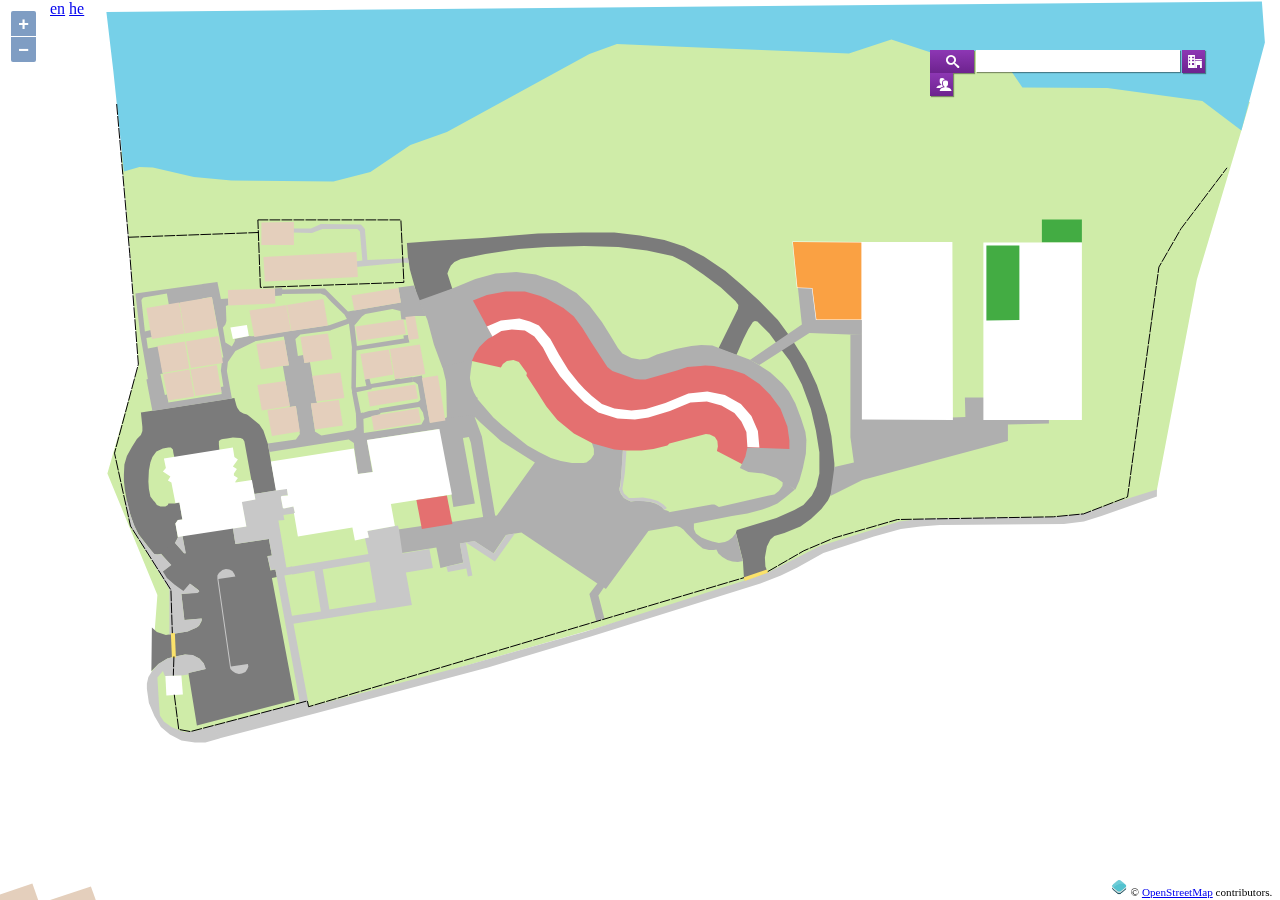
==== app/index.html @ 9a3f5e65 "added tree view" ====
<!DOCTYPE html>

<html xmlns="http://www.w3.org/1999/xhtml" ng-app="mapApp">
<head>
    <title>Kinneret College Map</title>
    <link href="css/map.css" rel="stylesheet" />
    <link href="css/ol.css" rel="stylesheet" />
    <link href="css/angular.treeview.css" rel="stylesheet" />

    <script src="js/lib/underscore-min.js"></script>
    <!--angular.js lib-->
    <script src="js/lib/angular/angular.js"></script>
    <script src="js/lib/angular/angular-route.js"></script>
    <!--angular.js lib END-->
    <script src="js/app.js"></script>
    <script src="js/lib/angular.treeview.js"></script>
    <script src="js/services/dataService.js"></script>
    <script src="js/controllers/menuController.js"></script>
    <script src="js/controllers/mapController.js"></script>
    <script src="js/directives/searchDirective.js"></script>
    <script src="js/directives/catalogDirective.js"></script>


    <!--<script src="js/geoJsonData.js"></script>-->
    <script src="js/buildings.js"></script>
    <script src="js/mehina.js"></script>
    <script src="js/lib/ol-debug.js"></script>
</head>
<body>
<div style="position: fixed; top:0;left:50px;z-index: 500000">
    <a href="#/en">en</a>
    <a href="#/he">he</a>
</div>
    <div id="map" class="map" ng-controller="mapController"></div>

    <div ng-view=""></div>
</body>
</html>
---- app/css/map.css ----
﻿html, body, #map-canvas, #form1, .map { height: 100%; margin: 0; padding: 0;}

@font-face {
	font-family: 'IcoMoon-Free';
	src: url('../fonts/IcoMoon-Free.ttf?-b7qzp2') format('truetype');
	font-weight: normal;
	font-style: normal;
}
.search-pane {
    width: 30%;
    float: left;
    height: 99.5%;
    margin: 0;
    padding: 0;
    box-shadow: inset 0 0 2px black;
}

#menu-bar {
	position: fixed;
	top: 50px;
	right: 50px;
	width:300px;
	/*height:40px;*/
	z-index:1000000
}

.search-bar * {
    float:left;
    margin-right:2px;
    box-shadow:1px 1px 1px rgba(0,0,0,0.4);
}

.search-field {
    width: 200px;
    height: 20px;
    border: 0;
}

.buttons {
    font-family: 'IcoMoon-Free';
    background-image: linear-gradient(rgb(141,55,180),rgb(109,35,142));
    border: 0;
    color: white;
}

.search-button:before {
    content: "\e986";
}
.search-button {
    /*padding: 5px 15px;*/
    width: 44px;
    height: 23px;
}

.buildings-button:before {
    content: "\e903";
}
.staff-button:before {
    content: "\e972";
}

.buildings-button, .staff-button  {
    width: 23px;
    height: 23px;
    /*padding: 5px 5px;*/
}

.search-box, .buildings-catalog-box, .staff-catalog-box, .room-details, .floor-plan {
    width:100%;
    min-height:15px;
    margin-top:35px;
    background:white;
    position:relative;
    box-shadow:1px 1px 1px rgba(0,0,0,0.4);
}

.room-details, .floor-plan {
    margin-top:3px;
}

.arrow-up {
	width: 0; 
	height: 0; 
	border-left: 7px solid transparent;
	border-right: 7px solid transparent;
	border-bottom: 7px solid white;
    position:absolute;
    top:-7px;
}

.search-box .arrow-up {
    left:15px;
}

.buildings-catalog-box .arrow-up {
    right:33px;
}

.staff-catalog-box .arrow-up {
    right:7px;
}

.ico-plus, .ico-minus {
    font-family: 'IcoMoon-Free';
    font-style: normal;
    font-size: 12px;
    padding: 2px;
}
    .ico-plus:before {
        content: "\ea0a";
    }

    .ico-minus:before {
        content: "\ea0b"
    }

.rooms-container {
    padding-left: 20px;
    /*display: none;*/
}

.floor-plan-img{
    height: 100%;
}

.floor-plan-img-container{
    height: 500px;
}

.svg-room {
    fill: rgba(0,0,0,0);
}

.svg-room:hover {
    fill: rgba(141,55,180,0.1);
    stroke: rgb(141,55,180);
    stroke-width: 1px;
}
.svg-room.selected{
    fill: rgba(141,55,180,0.4);
}
---- app/css/ol.css ----
.ol-mouse-position{top:8px;right:8px;position:absolute}.ol-scale-line{background:#95b9e6;background:rgba(0,60,136,.3);border-radius:4px;bottom:8px;left:8px;padding:2px;position:absolute}.ol-scale-line-inner{border:1px solid #eee;border-top:none;color:#eee;font-size:10px;text-align:center;margin:1px;will-change:contents,width}.ol-overlay-container{will-change:left,right,top,bottom}.ol-unsupported{display:none}.ol-viewport .ol-unselectable{-webkit-touch-callout:none;-webkit-user-select:none;-khtml-user-select:none;-moz-user-select:none;-ms-user-select:none;user-select:none;-webkit-tap-highlight-color:transparent}.ol-control{position:absolute;background-color:#eee;background-color:rgba(255,255,255,.4);border-radius:4px;padding:2px}.ol-control:hover{background-color:rgba(255,255,255,.6)}.ol-zoom{top:.5em;left:.5em}.ol-rotate{top:.5em;right:.5em;transition:opacity .25s linear,visibility 0s linear}.ol-rotate.ol-hidden{opacity:0;visibility:hidden;transition:opacity .25s linear,visibility 0s linear .25s}.ol-zoom-extent{top:4.643em;left:.5em}.ol-full-screen{right:.5em;top:.5em}@media print{.ol-control{display:none}}.ol-control button{display:block;margin:1px;padding:0;color:#fff;font-size:1.14em;font-weight:700;text-decoration:none;text-align:center;height:1.375em;width:1.375em;line-height:.4em;background-color:#7b98bc;background-color:rgba(0,60,136,.5);border:none;border-radius:2px}.ol-control button::-moz-focus-inner{border:none;padding:0}.ol-zoom-extent button{line-height:1.4em}.ol-compass{display:block;font-weight:400;font-size:1.2em;will-change:transform}.ol-touch .ol-control button{font-size:1.5em}.ol-touch .ol-zoom-extent{top:5.5em}.ol-control button:focus,.ol-control button:hover{text-decoration:none;background-color:#4c6079;background-color:rgba(0,60,136,.7)}.ol-zoom .ol-zoom-in{border-radius:2px 2px 0 0}.ol-zoom .ol-zoom-out{border-radius:0 0 2px 2px}.ol-attribution{text-align:right;bottom:.5em;right:.5em;max-width:calc(100% - 1.3em)}.ol-attribution ul{margin:0;padding:0 .5em;font-size:.7rem;line-height:1.375em;color:#000;text-shadow:0 0 2px #fff}.ol-attribution li{display:inline;list-style:none;line-height:inherit}.ol-attribution li:not(:last-child):after{content:" "}.ol-attribution img{max-height:2em;max-width:inherit}.ol-attribution button,.ol-attribution ul{display:inline-block}.ol-attribution.ol-collapsed ul{display:none}.ol-attribution.ol-logo-only ul{display:block}.ol-attribution:not(.ol-collapsed){background:rgba(255,255,255,.8)}.ol-attribution.ol-uncollapsible{bottom:0;right:0;border-radius:4px 0 0;height:1.1em;line-height:1em}.ol-attribution.ol-logo-only{background:0 0;bottom:.4em;height:1.1em;line-height:1em}.ol-attribution.ol-uncollapsible img{margin-top:-.2em;max-height:1.6em}.ol-attribution.ol-logo-only button,.ol-attribution.ol-uncollapsible button{display:none}.ol-zoomslider{position:absolute;top:4.5em;left:.5em;background:#eee;background:rgba(255,255,255,.4);width:24px;height:200px}.ol-zoomslider-thumb{position:absolute;background:#7b98bc;background:rgba(0,60,136,.5);border-radius:2px;cursor:pointer;height:10px;width:22px;margin:3px}.ol-touch .ol-zoomslider{top:5.5em;width:2.052em}.ol-touch .ol-zoomslider-thumb{width:1.8em}.ol-overviewmap{position:absolute;left:.5em;bottom:.5em}.ol-overviewmap.ol-uncollapsible{bottom:0;left:0;border-radius:0 4px 0 0}.ol-overviewmap .ol-overviewmap-map,.ol-overviewmap button{display:inline-block}.ol-overviewmap .ol-overviewmap-map{border:1px solid #7b98bc;height:150px;margin:2px;width:150px}.ol-overviewmap:not(.ol-collapsed) button{bottom:1px;left:2px;position:absolute}.ol-overviewmap.ol-collapsed .ol-overviewmap-map,.ol-overviewmap.ol-uncollapsible button{display:none}.ol-overviewmap:not(.ol-collapsed){background:rgba(255,255,255,.8)}.ol-overviewmap-box{border:2px dotted rgba(0,60,136,.7)}
---- app/css/angular.treeview.css ----
div[data-angular-treeview] {
  /* prevent user selection */
  -moz-user-select: -moz-none;
  -khtml-user-select: none;
  -webkit-user-select: none;
  -ms-user-select: none;
  user-select: none;

  /* default */
  font-family: Tahoma;
  font-size:13px;
  color: #555;
  text-decoration: none;
}

div[data-tree-model] ul {
  margin: 0;
  padding: 0;
  list-style: none; 
  border: none;
  overflow: hidden;
}

div[data-tree-model] li {
  position: relative;
  padding: 0 0 0 20px;
  line-height: 20px;
}

/*div[data-tree-model] li .expanded {*/
  /*padding: 1px 10px;*/
  /*background-image: url("../img/folder.png");*/
  /*background-repeat: no-repeat;*/
/*}*/

/*div[data-tree-model] li .collapsed {*/
  /*padding: 1px 10px;*/
  /*background-image: url("../img/folder-closed.png");*/
  /*background-repeat: no-repeat;
}*/

div[data-tree-model] li .normal {
  padding: 1px 10px;
  background-image: url("../img/file.png");
  background-repeat: no-repeat;
}

div[data-tree-model] li i, div[data-tree-model] li span {
  cursor: pointer;
}

div[data-tree-model] li .selected {
  background-color: #aaddff;
  font-weight: bold;
  padding: 1px 5px;
}
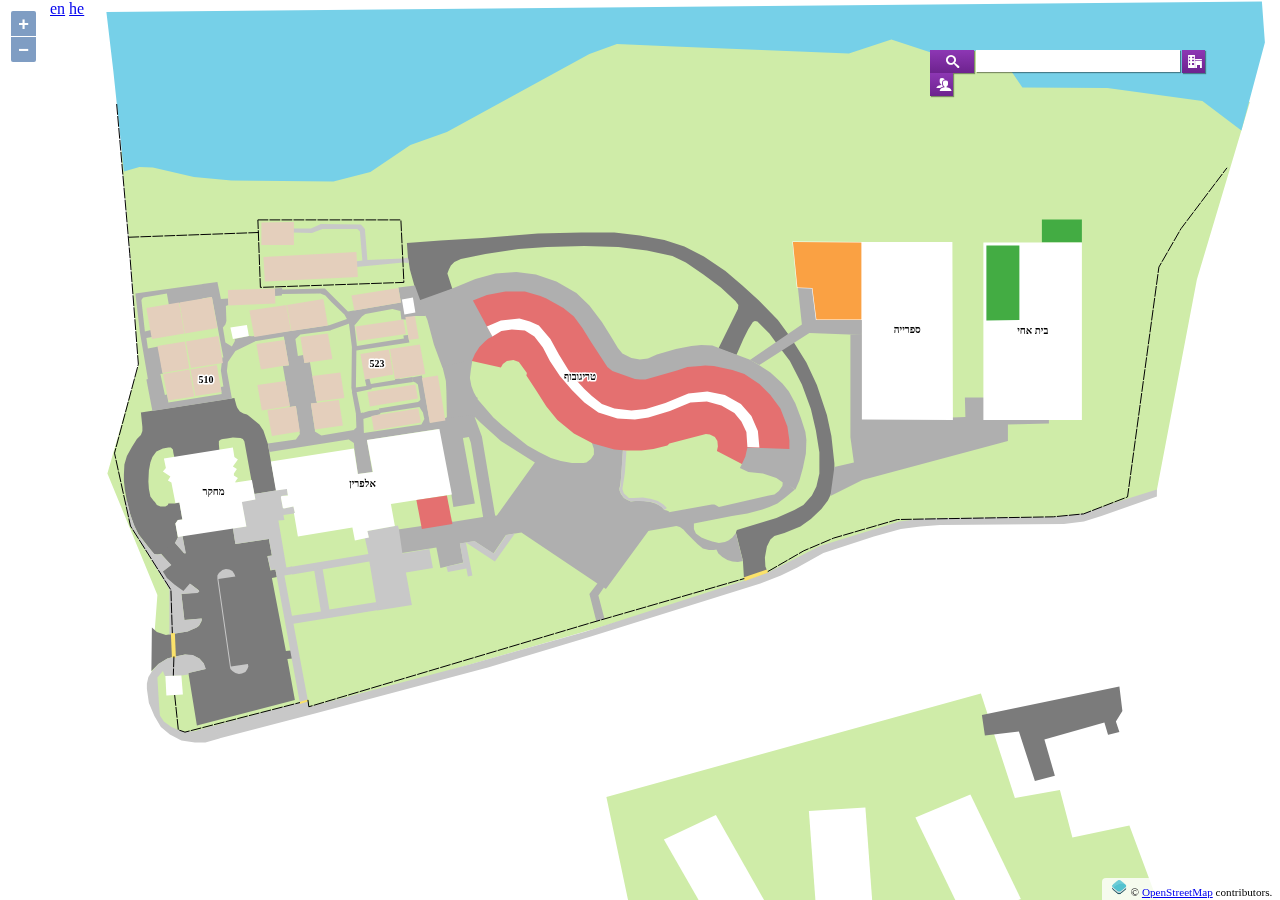
==== commit 71d84009: "Floor plans are generated from objects now. Added floor plan switching." ====
--- a/app/index.html
+++ b/app/index.html
@@ -24,6 +24,7 @@
     <!--<script src="js/geoJsonData.js"></script>-->
     <script src="js/buildings.js"></script>
     <script src="js/mehina.js"></script>
+    <script src="js/dorms.js"></script>
     <script src="js/lib/ol-debug.js"></script>
 </head>
 <body>
--- a/app/css/map.css
+++ b/app/css/map.css
@@ -121,12 +121,17 @@
 
 .floor-plan-img{
     height: 100%;
+    position: absolute;
 }
 
 .floor-plan-img-container{
     height: 500px;
+    position: relative;
 }
-
+.floor-plan-svg {
+    position: absolute;
+    height: 100%;
+}
 .svg-room {
     fill: rgba(0,0,0,0);
 }
@@ -135,6 +140,7 @@
     fill: rgba(141,55,180,0.1);
     stroke: rgb(141,55,180);
     stroke-width: 1px;
+    cursor: pointer;
 }
 .svg-room.selected{
     fill: rgba(141,55,180,0.4);
--- a/app/css/angular.treeview.css
+++ b/app/css/angular.treeview.css
@@ -39,11 +39,11 @@
   /*background-repeat: no-repeat;
 }*/
 
-div[data-tree-model] li .normal {
-  padding: 1px 10px;
-  background-image: url("../img/file.png");
-  background-repeat: no-repeat;
-}
+/*div[data-tree-model] li .normal {*/
+  /*padding: 1px 10px;*/
+  /*background-image: url("../img/file.png");*/
+  /*background-repeat: no-repeat;*/
+/*}*/
 
 div[data-tree-model] li i, div[data-tree-model] li span {
   cursor: pointer;
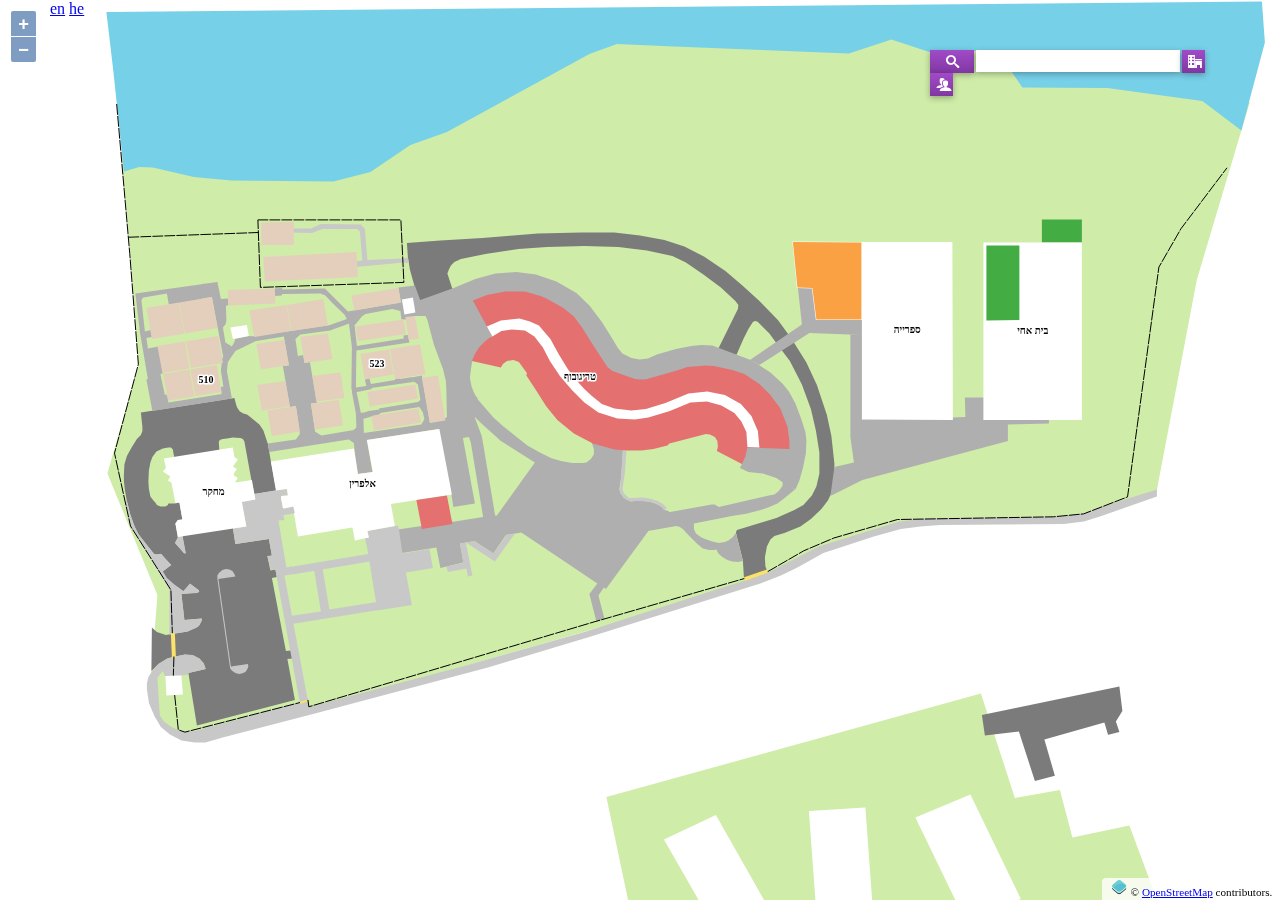
==== commit 3685deea: "added undockable floor plans" ====
--- a/app/index.html
+++ b/app/index.html
@@ -19,21 +19,23 @@
     <script src="js/controllers/mapController.js"></script>
     <script src="js/directives/searchDirective.js"></script>
     <script src="js/directives/catalogDirective.js"></script>
+    <script src="js/directives/floorPlanDirective.js"></script>
+    <script src="js/directives/resizingDirective.js"></script>
+    <script src="js/controllers/bodyController.js"></script>
 
-
-    <!--<script src="js/geoJsonData.js"></script>-->
     <script src="js/buildings.js"></script>
     <script src="js/mehina.js"></script>
     <script src="js/dorms.js"></script>
     <script src="js/lib/ol-debug.js"></script>
 </head>
-<body>
+<body ng-controller="bodyController" class="{{isRTL ? 'rtl-body':'ltr-body'}}">
 <div style="position: fixed; top:0;left:50px;z-index: 500000">
-    <a href="#/en">en</a>
-    <a href="#/he">he</a>
+    <a href="#/en" ng-click="switchDir(false)">en</a>
+    <a href="#/he" ng-click="switchDir(true)">he</a>
 </div>
-    <div id="map" class="map" ng-controller="mapController"></div>
+<div id="map" class="map" ng-controller="mapController" style="direction: ltr"></div>
+<div ng-view=""></div>
 
-    <div ng-view=""></div>
+<div class="floor-plan-popup"  ng-show="isPopUpShown"></div>
 </body>
 </html>--- a/app/css/map.css
+++ b/app/css/map.css
@@ -6,6 +6,20 @@
 	font-weight: normal;
 	font-style: normal;
 }
+
+.ltr-body .ol-zoom {
+    right: .5em;
+    left: auto;
+}
+
+.ltr-body {
+    direction: ltr;
+}
+
+.rtl-body {
+    direction: rtl;
+}
+
 .search-pane {
     width: 30%;
     float: left;
@@ -24,10 +38,19 @@
 	z-index:1000000
 }
 
+.ltr-body #menu-bar {
+    left: 50px;
+    right: auto;
+}
+
 .search-bar * {
     float:left;
     margin-right:2px;
-    box-shadow:1px 1px 1px rgba(0,0,0,0.4);
+    box-shadow: 0 2px 6px rgba(0,0,0,0.3);
+}
+
+.ltr-body .search-bar * {
+    float: right;
 }
 
 .search-field {
@@ -38,9 +61,15 @@
 
 .buttons {
     font-family: 'IcoMoon-Free';
-    background-image: linear-gradient(rgb(141,55,180),rgb(109,35,142));
+    background-image: linear-gradient(rgb(161,75,200),rgb(129,55,162));
     border: 0;
     color: white;
+    cursor: pointer;
+    direction: ltr;
+}
+
+.buttons:hover {
+    background-image: linear-gradient(rgb(141,55,180),rgb(109,35,142));
 }
 
 .search-button:before {
@@ -71,7 +100,7 @@
     margin-top:35px;
     background:white;
     position:relative;
-    box-shadow:1px 1px 1px rgba(0,0,0,0.4);
+    box-shadow:0 2px 6px rgba(0,0,0,0.3);
 }
 
 .room-details, .floor-plan {
@@ -88,16 +117,28 @@
     top:-7px;
 }
 
-.search-box .arrow-up {
+.rtl-body .search-box .arrow-up {
     left:15px;
 }
 
-.buildings-catalog-box .arrow-up {
+.rtl-body .buildings-catalog-box .arrow-up {
     right:33px;
 }
 
-.staff-catalog-box .arrow-up {
+.rtl-body .staff-catalog-box .arrow-up {
     right:7px;
+}
+
+.ltr-body .search-box .arrow-up {
+    right:17px;
+}
+
+.ltr-body .buildings-catalog-box .arrow-up {
+    left:31px;
+}
+
+.ltr-body .staff-catalog-box .arrow-up {
+    left: 5px;
 }
 
 .ico-plus, .ico-minus {
@@ -125,8 +166,8 @@
 }
 
 .floor-plan-img-container{
-    height: 500px;
     position: relative;
+    margin: 0 auto;
 }
 .floor-plan-svg {
     position: absolute;
@@ -144,4 +185,109 @@
 }
 .svg-room.selected{
     fill: rgba(141,55,180,0.4);
-}+}
+
+.close-button {
+    float: right;
+    background: rgba(0,0,0,0);
+    border: none;
+    height: 24px;
+    width: 24px;
+    padding: 0;
+    user-focus: none;
+}
+
+.rtl-body .close-button {
+    float: left;
+}
+
+.widget-title-bar {
+    height: 26px;
+    border-bottom:1px solid gray;
+}
+.widget-title {
+    padding: 0 4px;
+    line-height: 24px;
+}
+
+.buildings-catalog-container {
+    height: 205px;
+    overflow-y: auto;
+
+}
+
+.floor-plan-title-bar {
+    height: 26px;
+    border-bottom: 1px solid gray;
+}
+
+.floor-plan-title {
+    padding: 0 4px;
+    line-height: 24px;
+}
+
+.plus-button, .minus-button {
+    height: 20px;
+    width: 20px;
+    font-size: 8px;
+    line-height: 20px;
+}
+
+.plus-button:before {
+    content: "\ea0a";
+}
+
+.minus-button:before {
+    content: "\ea0b"
+}
+
+.ltr-body .plus-button {
+    margin-left: 2px;
+}
+
+.rtl-body .plus-button {
+    margin-right: 2px;
+}
+
+.floor-plan-popup {
+    position: fixed;
+    z-index: 500001;
+    top: 70px;
+    right: 400px;
+    width: 500px;
+    height: 500px;
+}
+
+.ltr-body .floor-plan-popup {
+    left: 400px;
+    right: auto;
+}
+
+.toggle-dock-button {
+    height: 20px;
+    width: 20px;
+    float: left;
+    margin: 3px;
+    font-size: 9px;
+}
+
+.ltr-body .toggle-dock-button{
+    float: right;
+}
+
+.toggle-dock-button.docked:before {
+    content: '\ea31';
+}
+
+.ltr-body .toggle-dock-button.docked:before {
+    content: '\ea33';
+}
+
+.toggle-dock-button.undocked:before {
+    content: '\ea35';
+}
+
+.ltr-body .toggle-dock-button.undocked:before {
+    content: '\ea37';
+}
+
--- a/app/css/angular.treeview.css
+++ b/app/css/angular.treeview.css
@@ -23,34 +23,22 @@
 
 div[data-tree-model] li {
   position: relative;
-  padding: 0 0 0 20px;
   line-height: 20px;
 }
+.ltr-body div[data-tree-model] li {
+  padding: 0 0 0 20px;
+}
 
-/*div[data-tree-model] li .expanded {*/
-  /*padding: 1px 10px;*/
-  /*background-image: url("../img/folder.png");*/
-  /*background-repeat: no-repeat;*/
-/*}*/
-
-/*div[data-tree-model] li .collapsed {*/
-  /*padding: 1px 10px;*/
-  /*background-image: url("../img/folder-closed.png");*/
-  /*background-repeat: no-repeat;
-}*/
-
-/*div[data-tree-model] li .normal {*/
-  /*padding: 1px 10px;*/
-  /*background-image: url("../img/file.png");*/
-  /*background-repeat: no-repeat;*/
-/*}*/
+.rtl-body div[data-tree-model] li {
+  padding: 0 20px 0 0;
+}
 
 div[data-tree-model] li i, div[data-tree-model] li span {
   cursor: pointer;
 }
 
-div[data-tree-model] li .selected {
-  background-color: #aaddff;
-  font-weight: bold;
-  padding: 1px 5px;
-}
+/*div[data-tree-model] li .selected {*/
+  /*background-color: #aaddff;*/
+  /*font-weight: bold;*/
+  /*padding: 1px 5px;*/
+/*}*/
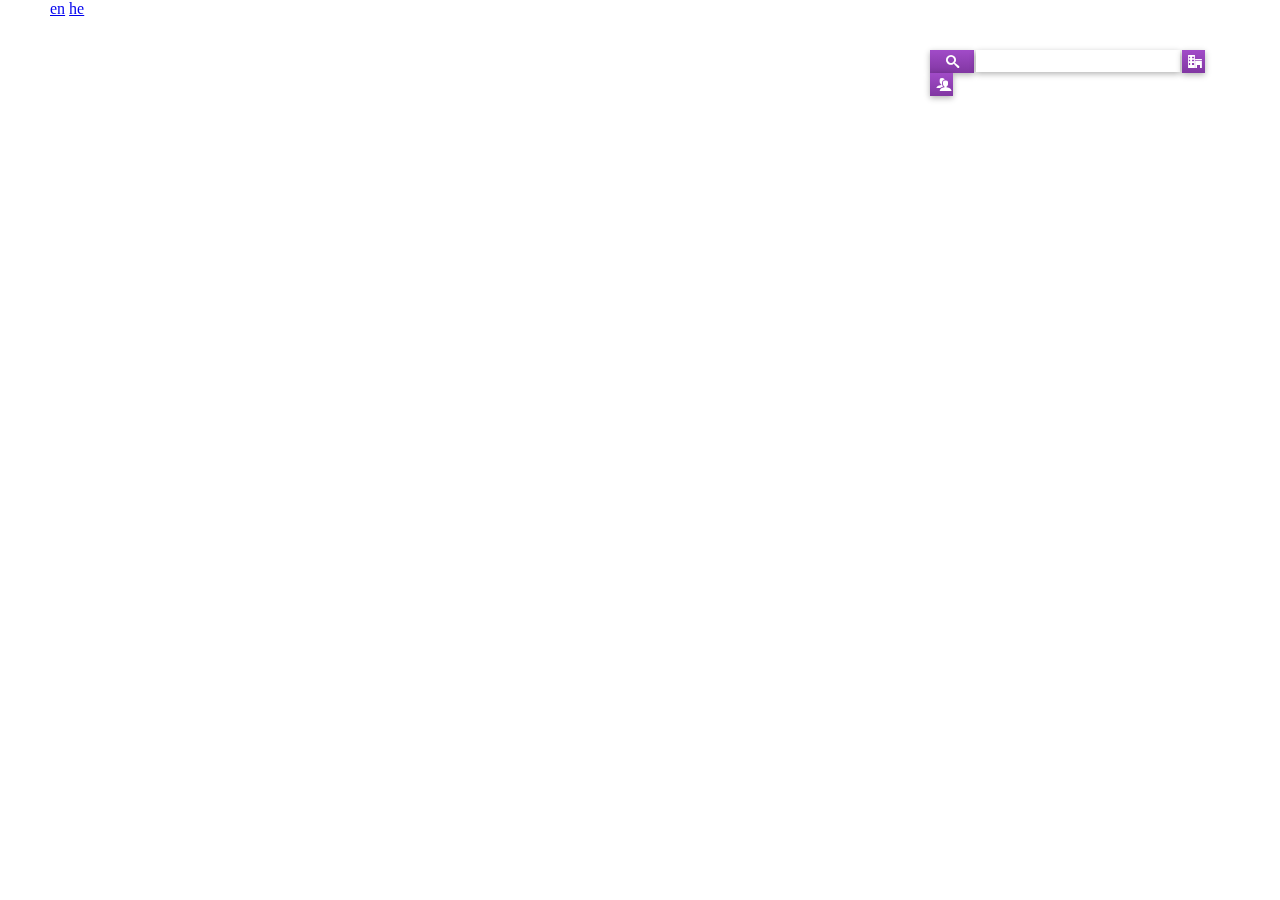
==== commit 5831c351: "added undockable floor plans" ====
--- a/app/index.html
+++ b/app/index.html
@@ -23,9 +23,10 @@
     <script src="js/directives/resizingDirective.js"></script>
     <script src="js/controllers/bodyController.js"></script>
 
-    <script src="js/buildings.js"></script>
-    <script src="js/mehina.js"></script>
-    <script src="js/dorms.js"></script>
+
+    <script src="geoData/buildings.js"></script>
+    <script src="geoData/dorms.js"></script>
+    <script src="geoData/mehina.js"></script>
     <script src="js/lib/ol-debug.js"></script>
 </head>
 <body ng-controller="bodyController" class="{{isRTL ? 'rtl-body':'ltr-body'}}">
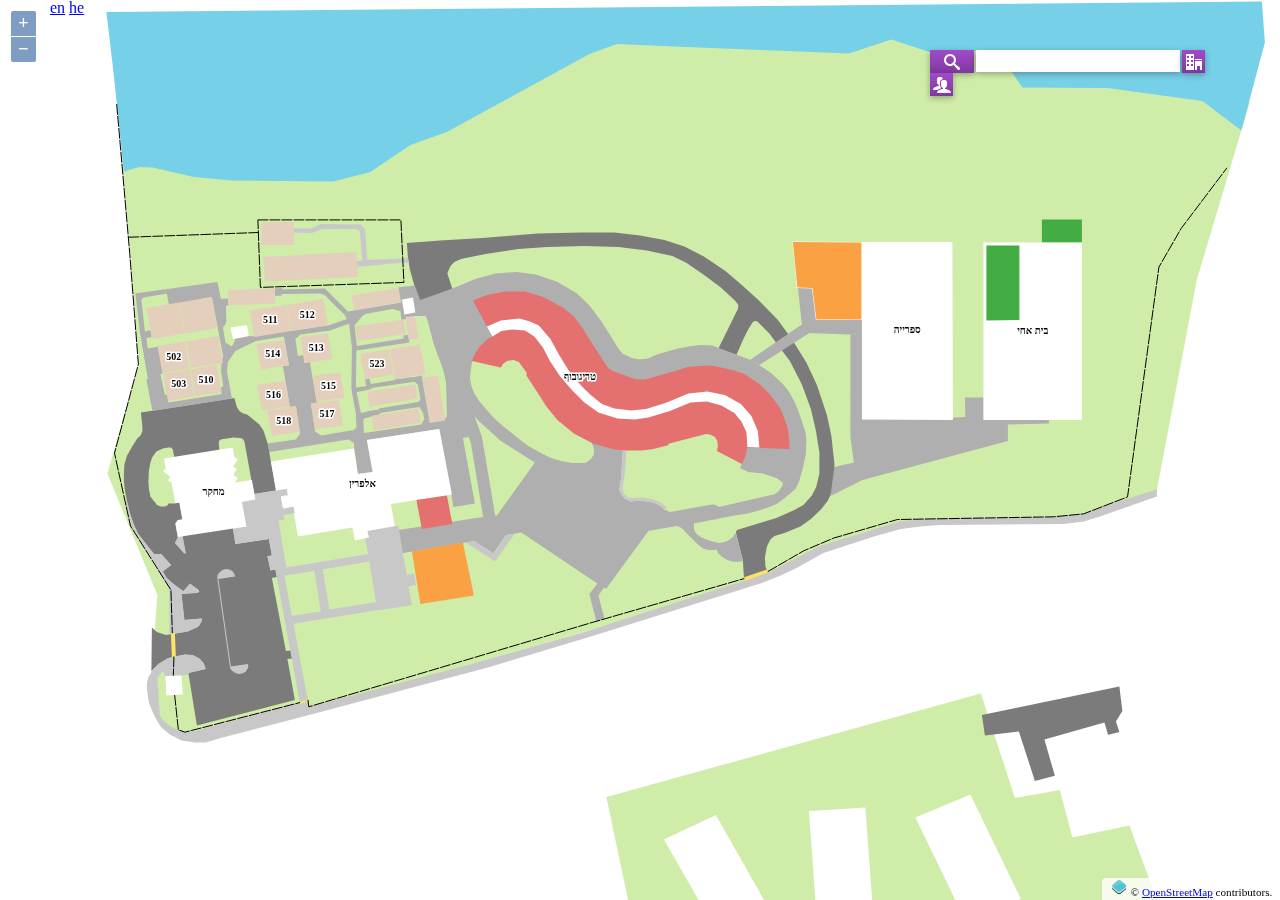
==== commit 846c034d: "added staff, broke search, moved some logic to menuLogicService" ====
--- a/app/index.html
+++ b/app/index.html
@@ -15,10 +15,10 @@
     <script src="js/app.js"></script>
     <script src="js/lib/angular.treeview.js"></script>
     <script src="js/services/dataService.js"></script>
+    <script src="js/services/menuLogicService.js"></script>
     <script src="js/controllers/menuController.js"></script>
     <script src="js/controllers/mapController.js"></script>
     <script src="js/directives/searchDirective.js"></script>
-    <script src="js/directives/catalogDirective.js"></script>
     <script src="js/directives/floorPlanDirective.js"></script>
     <script src="js/directives/resizingDirective.js"></script>
     <script src="js/controllers/bodyController.js"></script>
@@ -37,6 +37,6 @@
 <div id="map" class="map" ng-controller="mapController" style="direction: ltr"></div>
 <div ng-view=""></div>
 
-<div class="floor-plan-popup"  ng-show="isPopUpShown"></div>
+<div class="floor-plan-popup"></div>
 </body>
 </html>--- a/app/css/map.css
+++ b/app/css/map.css
@@ -1,4 +1,61 @@
-﻿html, body, #map-canvas, #form1, .map { height: 100%; margin: 0; padding: 0;}
+﻿/* http://meyerweb.com/eric/tools/css/reset/
+   v2.0 | 20110126
+   License: none (public domain)
+*/
+
+html, body, div, span, applet, object, iframe,
+h1, h2, h3, h4, h5, h6, p, blockquote, pre,
+a, abbr, acronym, address, big, cite, code,
+del, dfn, em, img, ins, kbd, q, s, samp,
+small, strike, strong, sub, sup, tt, var,
+b, u, i, center,
+dl, dt, dd, ol, ul, li,
+fieldset, form, label, legend,
+table, caption, tbody, tfoot, thead, tr, th, td,
+article, aside, canvas, details, embed,
+figure, figcaption, footer, header,
+menu, nav, output, ruby, section, summary,
+time, mark, audio, video, button {
+    margin: 0;
+    padding: 0;
+    border: 0;
+    font-size: 100%;
+    font: inherit;
+    vertical-align: baseline;
+}
+/* HTML5 display-role reset for older browsers */
+article, aside, details, figcaption, figure,
+footer, header, menu, nav, section {
+    display: block;
+}
+body {
+    line-height: 1;
+}
+ol, ul {
+    list-style: none;
+}
+blockquote, q {
+    quotes: none;
+}
+blockquote:before, blockquote:after,
+q:before, q:after {
+    content: '';
+    content: none;
+}
+table {
+    border-collapse: collapse;
+    border-spacing: 0;
+}
+
+/*reset end*/
+
+html, body, #map-canvas, #form1, .map { height: 100%; margin: 0; padding: 0;}
+
+body {
+    min-width: 1000px;
+    min-height: 650px;
+    font-family: Tahoma;
+}
 
 @font-face {
 	font-family: 'IcoMoon-Free';
@@ -94,7 +151,7 @@
     /*padding: 5px 5px;*/
 }
 
-.search-box, .buildings-catalog-box, .staff-catalog-box, .room-details, .floor-plan {
+.search-box, .buildings-catalog-box, .staff-catalog-box, .details-pane, .floor-plan {
     width:100%;
     min-height:15px;
     margin-top:35px;
@@ -103,10 +160,13 @@
     box-shadow:0 2px 6px rgba(0,0,0,0.3);
 }
 
-.room-details, .floor-plan {
+.details-pane, .floor-plan {
     margin-top:3px;
 }
 
+.details-wrapper{
+    padding:10px;
+}
 .arrow-up {
 	width: 0; 
 	height: 0; 
@@ -172,21 +232,32 @@
 .floor-plan-svg {
     position: absolute;
     height: 100%;
-}
+    direction: ltr;
+    font-family: Tahoma;
+    font-weight: bold;
+}
+
 .svg-room {
+    cursor: pointer;
+}
+
+.svg-room path {
     fill: rgba(0,0,0,0);
 }
 
-.svg-room:hover {
+.svg-room:hover path {
     fill: rgba(141,55,180,0.1);
     stroke: rgb(141,55,180);
     stroke-width: 1px;
-    cursor: pointer;
-}
-.svg-room.selected{
+}
+.svg-room.selected path{
     fill: rgba(141,55,180,0.4);
 }
-
+.svg-room text{
+    stroke:#ffffff;
+    stroke-width:1px;
+    stroke-opacity:0.7;
+}
 .close-button {
     float: right;
     background: rgba(0,0,0,0);
@@ -229,16 +300,16 @@
 .plus-button, .minus-button {
     height: 20px;
     width: 20px;
-    font-size: 8px;
-    line-height: 20px;
+    font-size: 12px;
+    line-height: 18px;
 }
 
 .plus-button:before {
-    content: "\ea0a";
+    content: "\ea32";
 }
 
 .minus-button:before {
-    content: "\ea0b"
+    content: "\ea36"
 }
 
 .ltr-body .plus-button {
@@ -255,12 +326,21 @@
     top: 70px;
     right: 400px;
     width: 500px;
-    height: 500px;
+    /*height: 500px;*/
 }
 
 .ltr-body .floor-plan-popup {
     left: 400px;
     right: auto;
+}
+
+@media (min-width: 1200px) and (min-height: 800px) {
+    .floor-plan-popup {
+        width: 750px;
+    }
+    .buildings-catalog-container {
+        height: 300px;
+    }
 }
 
 .toggle-dock-button {
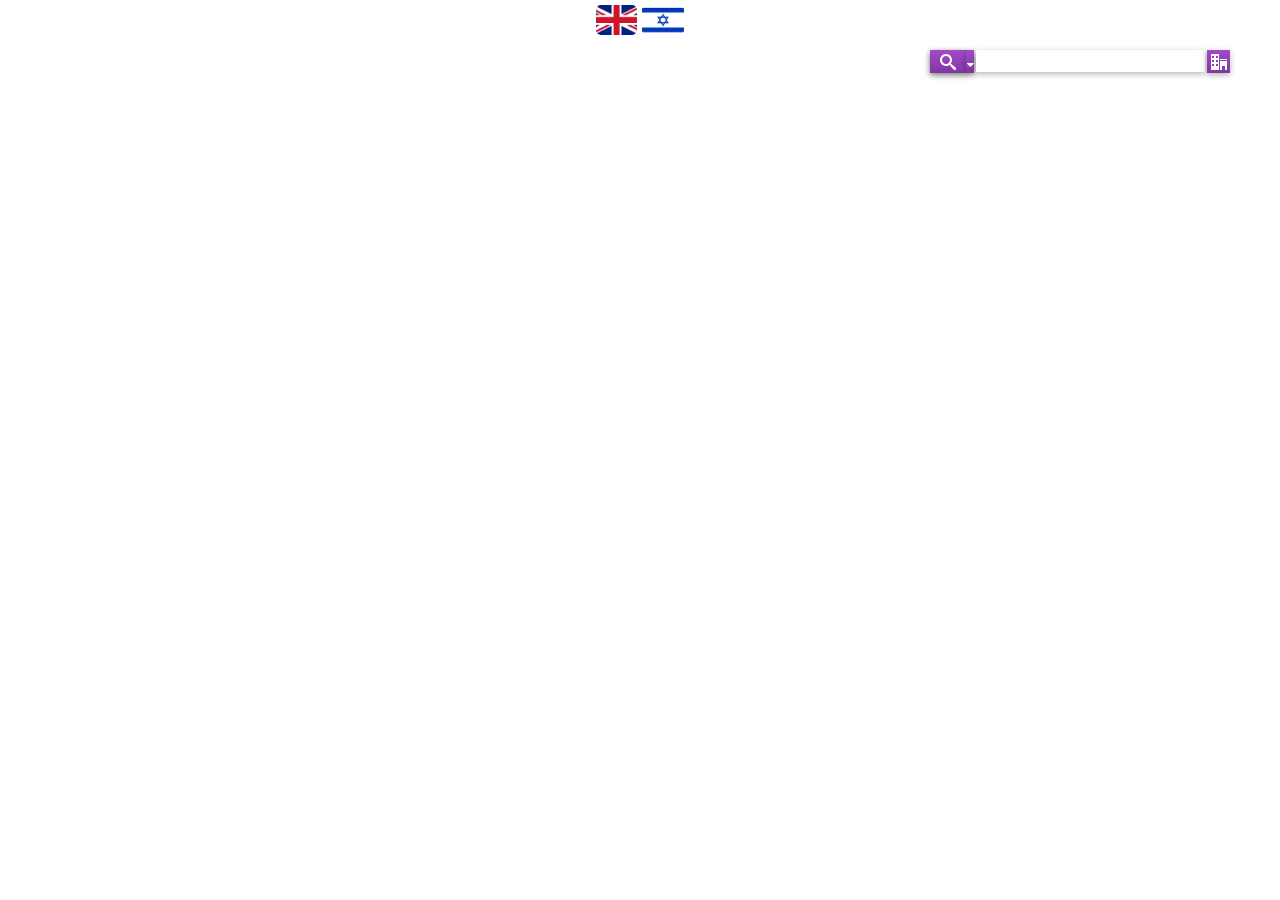
==== commit 1a5a9e6b: "added room availability search, added url navigation" ====
--- a/app/index.html
+++ b/app/index.html
@@ -3,17 +3,23 @@
 <html xmlns="http://www.w3.org/1999/xhtml" ng-app="mapApp">
 <head>
     <title>Kinneret College Map</title>
+    <link href="css/ol.css" rel="stylesheet" />
     <link href="css/map.css" rel="stylesheet" />
-    <link href="css/ol.css" rel="stylesheet" />
     <link href="css/angular.treeview.css" rel="stylesheet" />
+    <!--<link href="css/bootstrap.min.css" rel="stylesheet" />-->
+    <link href="css/bootstap-custom.css" rel="stylesheet" />
 
     <script src="js/lib/underscore-min.js"></script>
     <!--angular.js lib-->
     <script src="js/lib/angular/angular.js"></script>
     <script src="js/lib/angular/angular-route.js"></script>
+    <script src="js/lib/angular/angular-animate.js"></script>
+    <!--<script src="js/lib/angular/i18n/angular-locale_he.js" id="localeScript"></script>-->
+    <script src="js/lib/tmhDynamicLocale.js"></script>
     <!--angular.js lib END-->
     <script src="js/app.js"></script>
     <script src="js/lib/angular.treeview.js"></script>
+    <script src="js/lib/ui-bootstrap-custom-tpls-0.13.3.js"></script>
     <script src="js/services/dataService.js"></script>
     <script src="js/services/menuLogicService.js"></script>
     <script src="js/controllers/menuController.js"></script>
@@ -21,6 +27,8 @@
     <script src="js/directives/searchDirective.js"></script>
     <script src="js/directives/floorPlanDirective.js"></script>
     <script src="js/directives/resizingDirective.js"></script>
+    <script src="js/directives/roomDetailsDirective.js"></script>
+    <script src="js/directives/linkDirective.js"></script>
     <script src="js/controllers/bodyController.js"></script>
 
 
@@ -29,14 +37,19 @@
     <script src="geoData/mehina.js"></script>
     <script src="js/lib/ol-debug.js"></script>
 </head>
-<body ng-controller="bodyController" class="{{isRTL ? 'rtl-body':'ltr-body'}}">
-<div style="position: fixed; top:0;left:50px;z-index: 500000">
-    <a href="#/en" ng-click="switchDir(false)">en</a>
-    <a href="#/he" ng-click="switchDir(true)">he</a>
+<body ng-controller="bodyController" class="{{isRTL ? 'rtl-body':'ltr-body'}}" ng-keydown="onKeyEvent($event)" ng-keyup="onKeyEvent($event)">
+<div class="flags-box-container">
+    <div class="flags-box">
+        <div class="flags-holder">
+            <img src="images/flag_of_israel-sm.png" ng-click="switchDir(true,'he')">
+        </div>
+        <div class="flags-holder">
+            <img src="images/union-jack-sm.png" ng-click="switchDir(false,'en')">
+        </div>
+    </div>
 </div>
 <div id="map" class="map" ng-controller="mapController" style="direction: ltr"></div>
 <div ng-view=""></div>
 
-<div class="floor-plan-popup"></div>
 </body>
 </html>--- a/app/css/map.css
+++ b/app/css/map.css
@@ -23,25 +23,31 @@
     font: inherit;
     vertical-align: baseline;
 }
+
 /* HTML5 display-role reset for older browsers */
 article, aside, details, figcaption, figure,
 footer, header, menu, nav, section {
     display: block;
 }
+
 body {
     line-height: 1;
 }
+
 ol, ul {
     list-style: none;
 }
+
 blockquote, q {
     quotes: none;
 }
+
 blockquote:before, blockquote:after,
 q:before, q:after {
     content: '';
     content: none;
 }
+
 table {
     border-collapse: collapse;
     border-spacing: 0;
@@ -49,7 +55,19 @@
 
 /*reset end*/
 
-html, body, #map-canvas, #form1, .map { height: 100%; margin: 0; padding: 0;}
+.ol-control button {
+    background-color: rgba(129, 55, 162, 0.5);
+}
+
+.ol-control button:focus, .ol-control button:hover {
+    background-color: rgba(129, 55, 162, 0.7);
+}
+
+html, body, #map-canvas, #form1, .map {
+    height: 100%;
+    margin: 0;
+    padding: 0;
+}
 
 body {
     min-width: 1000px;
@@ -58,10 +76,10 @@
 }
 
 @font-face {
-	font-family: 'IcoMoon-Free';
-	src: url('../fonts/IcoMoon-Free.ttf?-b7qzp2') format('truetype');
-	font-weight: normal;
-	font-style: normal;
+    font-family: 'IcoMoon';
+    src: url('../fonts/icomoon-custom.ttf?-qzdfrf') format('truetype');
+    font-weight: normal;
+    font-style: normal;
 }
 
 .ltr-body .ol-zoom {
@@ -87,12 +105,12 @@
 }
 
 #menu-bar {
-	position: fixed;
-	top: 50px;
-	right: 50px;
-	width:300px;
-	/*height:40px;*/
-	z-index:1000000
+    position: fixed;
+    top: 50px;
+    right: 50px;
+    width: 300px;
+    /*height:40px;*/
+    z-index: 1000000
 }
 
 .ltr-body #menu-bar {
@@ -101,9 +119,24 @@
 }
 
 .search-bar * {
-    float:left;
-    margin-right:2px;
-    box-shadow: 0 2px 6px rgba(0,0,0,0.3);
+    float: left;
+    box-shadow: 0 2px 6px rgba(0, 0, 0, 0.3);
+}
+
+.rtl-body .search-bar > * {
+    margin-right: 2px;
+}
+
+.rtl-body .search-bar > *:last-child {
+    margin-right: 0;
+}
+
+.ltr-body .search-bar > * {
+    margin-left: 2px;
+}
+
+.ltr-body .search-bar > *:last-child {
+    margin-left: 0;
 }
 
 .ltr-body .search-bar * {
@@ -111,124 +144,158 @@
 }
 
 .search-field {
-    width: 200px;
-    height: 20px;
+    width: 219px;
+    height: 22px;
     border: 0;
+    padding: 0 5px;
 }
 
 .buttons {
-    font-family: 'IcoMoon-Free';
-    background-image: linear-gradient(rgb(161,75,200),rgb(129,55,162));
+    font-family: 'IcoMoon', 'Tahoma';
+    background-image: linear-gradient(rgb(161, 75, 200), rgb(129, 55, 162));
     border: 0;
     color: white;
     cursor: pointer;
     direction: ltr;
 }
 
-.buttons:hover {
-    background-image: linear-gradient(rgb(141,55,180),rgb(109,35,142));
+.buttons:not(.disabled):hover {
+    background-image: linear-gradient(rgb(141, 55, 180), rgb(109, 35, 142));
+}
+
+.buttons.disabled {
+    opacity: .5;
+    cursor: default;
+    outline: none;
 }
 
 .search-button:before {
-    content: "\e986";
-}
+    content: "\e602";
+}
+
 .search-button {
-    /*padding: 5px 15px;*/
-    width: 44px;
+    width: 36px;
     height: 23px;
 }
 
+.adv-search-button {
+    height: 23px;
+    width: 8px;
+    font-size: 12px;
+}
+
+.adv-search-button:before {
+    content: "\f0dd";
+}
+
 .buildings-button:before {
-    content: "\e903";
-}
-.staff-button:before {
-    content: "\e972";
-}
-
-.buildings-button, .staff-button  {
+    content: "\e601";
+}
+
+.buildings-button {
     width: 23px;
     height: 23px;
-    /*padding: 5px 5px;*/
-}
-
-.search-box, .buildings-catalog-box, .staff-catalog-box, .details-pane, .floor-plan {
-    width:100%;
-    min-height:15px;
-    margin-top:35px;
-    background:white;
-    position:relative;
-    box-shadow:0 2px 6px rgba(0,0,0,0.3);
-}
-
-.details-pane, .floor-plan {
-    margin-top:3px;
-}
-
-.details-wrapper{
-    padding:10px;
-}
+}
+
+.search-box, .buildings-catalog-box, .room-details-pane, .building-details-pane, .floor-plan, .adv-search-box {
+    width: 100%;
+    min-height: 15px;
+    margin-top: 35px;
+    background: white;
+    position: relative;
+    box-shadow: 0 2px 6px rgba(0, 0, 0, 0.3);
+}
+
+/*.adv-search-box {*/
+/*width: 150%;*/
+/*height: 300px;*/
+/*}*/
+
+.search-results-container {
+    max-height: 205px;
+    display: block;
+    overflow: auto;
+}
+
+.room-details-pane, .floor-plan {
+    margin-top: 3px;
+}
+
+.building-details-pane {
+    margin-top: 26px;
+}
+
+.details-wrapper {
+    padding: 10px;
+}
+
 .arrow-up {
-	width: 0; 
-	height: 0; 
-	border-left: 7px solid transparent;
-	border-right: 7px solid transparent;
-	border-bottom: 7px solid white;
-    position:absolute;
-    top:-7px;
+    width: 0;
+    height: 0;
+    border-left: 7px solid transparent;
+    border-right: 7px solid transparent;
+    border-bottom: 7px solid white;
+    position: absolute;
+    top: -7px;
 }
 
 .rtl-body .search-box .arrow-up {
-    left:15px;
+    left: 15px;
+}
+
+.rtl-body .adv-search-box .arrow-up {
+    right: 253px;
 }
 
 .rtl-body .buildings-catalog-box .arrow-up {
-    right:33px;
-}
-
-.rtl-body .staff-catalog-box .arrow-up {
-    right:7px;
+    right: 7px;
 }
 
 .ltr-body .search-box .arrow-up {
-    right:17px;
+    right: 17px;
+}
+
+.ltr-body .adv-search-box .arrow-up {
+    left: 253px;
 }
 
 .ltr-body .buildings-catalog-box .arrow-up {
-    left:31px;
-}
-
-.ltr-body .staff-catalog-box .arrow-up {
     left: 5px;
 }
 
 .ico-plus, .ico-minus {
-    font-family: 'IcoMoon-Free';
+    font-family: 'IcoMoon';
     font-style: normal;
     font-size: 12px;
     padding: 2px;
 }
-    .ico-plus:before {
-        content: "\ea0a";
-    }
-
-    .ico-minus:before {
-        content: "\ea0b"
-    }
+
+.ico-plus:before {
+    content: "\e603";
+}
+
+.ico-minus:before {
+    content: "\e604"
+}
 
 .rooms-container {
     padding-left: 20px;
-    /*display: none;*/
-}
-
-.floor-plan-img{
+}
+
+.floor-plan-container {
+    padding: 20px 0;
+}
+
+.floor-plan-img {
     height: 100%;
     position: absolute;
 }
 
-.floor-plan-img-container{
+.floor-plan-img-container {
     position: relative;
     margin: 0 auto;
 }
+
 .floor-plan-svg {
     position: absolute;
     height: 100%;
@@ -237,30 +304,33 @@
     font-weight: bold;
 }
 
-.svg-room {
+.floor-plan-container:not(.cubicles-shown) .svg-room {
     cursor: pointer;
 }
 
 .svg-room path {
-    fill: rgba(0,0,0,0);
-}
-
-.svg-room:hover path {
-    fill: rgba(141,55,180,0.1);
-    stroke: rgb(141,55,180);
+    fill: rgba(0, 0, 0, 0);
+}
+
+.floor-plan-container:not(.cubicles-shown) .svg-room:hover path {
+    fill: rgba(141, 55, 180, 0.1);
+    stroke: rgb(141, 55, 180);
     stroke-width: 1px;
 }
-.svg-room.selected path{
-    fill: rgba(141,55,180,0.4);
-}
-.svg-room text{
-    stroke:#ffffff;
-    stroke-width:1px;
-    stroke-opacity:0.7;
-}
+
+.floor-plan-container:not(.cubicles-shown) .svg-room.selected path {
+    fill: rgba(141, 55, 180, 0.4);
+}
+
+.svg-room text {
+    stroke: #ffffff;
+    stroke-width: 1px;
+    stroke-opacity: 0.7;
+}
+
 .close-button {
     float: right;
-    background: rgba(0,0,0,0);
+    background: rgba(0, 0, 0, 0);
     border: none;
     height: 24px;
     width: 24px;
@@ -274,8 +344,9 @@
 
 .widget-title-bar {
     height: 26px;
-    border-bottom:1px solid gray;
-}
+    border-bottom: 1px solid gray;
+}
+
 .widget-title {
     padding: 0 4px;
     line-height: 24px;
@@ -284,7 +355,7 @@
 .buildings-catalog-container {
     height: 205px;
     overflow-y: auto;
-
+    display: block;
 }
 
 .floor-plan-title-bar {
@@ -305,11 +376,11 @@
 }
 
 .plus-button:before {
-    content: "\ea32";
+    content: "\e606";
 }
 
 .minus-button:before {
-    content: "\ea36"
+    content: "\e609"
 }
 
 .ltr-body .plus-button {
@@ -326,7 +397,6 @@
     top: 70px;
     right: 400px;
     width: 500px;
-    /*height: 500px;*/
 }
 
 .ltr-body .floor-plan-popup {
@@ -338,8 +408,13 @@
     .floor-plan-popup {
         width: 750px;
     }
+
     .buildings-catalog-container {
         height: 300px;
+    }
+
+    .search-results-container {
+        max-height: 300px;
     }
 }
 
@@ -351,23 +426,146 @@
     font-size: 9px;
 }
 
-.ltr-body .toggle-dock-button{
+.ltr-body .toggle-dock-button {
     float: right;
 }
 
 .toggle-dock-button.docked:before {
-    content: '\ea31';
+    content: '\e605';
 }
 
 .ltr-body .toggle-dock-button.docked:before {
-    content: '\ea33';
+    content: '\e607';
 }
 
 .toggle-dock-button.undocked:before {
-    content: '\ea35';
+    content: '\e608';
 }
 
 .ltr-body .toggle-dock-button.undocked:before {
-    content: '\ea37';
-}
-
+    content: '\e60a';
+}
+
+.staff-card-container {
+    padding: 10px;
+}
+
+.staff-card-border {
+    border-bottom: 1px solid gray;
+}
+
+.staff-card-container:last-child .staff-card-border {
+    border-bottom: none;
+}
+
+.staff-card-item {
+    padding: 2px 0;
+    font-size: 13px;
+}
+
+.no-results {
+    padding: 5px 10px;
+}
+
+.location-card-item {
+    padding: 0 10px;
+    font-size: 13px;
+    cursor: pointer;
+    margin: 3px 0;
+
+}
+
+.location-card-item:before {
+    content: '\2022\00a0';
+}
+
+.goto-room {
+    color: blue;
+    cursor: pointer;
+}
+
+.svg-cubicle-path {
+    fill: rgba(151, 65, 190, 0.1);
+    stroke: rgb(141, 55, 180);
+    stroke-width: 1px;
+    cursor: pointer;
+}
+
+.svg-cubicle-path.selected {
+    fill: rgba(141, 55, 180, 0.6);
+}
+
+.cubicles-shown .svg-cubicle-path:hover {
+    fill: rgba(141, 55, 180, 0.3);
+}
+
+.flags-box-container {
+    position: fixed;
+    top: 0;
+    z-index: 500000;
+    width: 100%;
+    height: 0;
+}
+
+.flags-box {
+    width: 97px;
+    height: 40px;
+    background-color: rgba(255, 255, 255, .4);
+    margin: auto;
+    border-radius: 0 0 10px 10px;
+}
+
+.flags-holder {
+    float: right;
+    padding: 5px 5px 5px 0;
+
+}
+
+.flags-holder img {
+    border-radius: 5px;
+    height: 30px;
+    cursor: pointer;
+}
+.link-button-container{
+    position: relative;
+    display: inline-block;
+}
+
+.link-button {
+    color: blue;
+    cursor: pointer;
+    font-size: 80%;
+}
+
+.link-button:after {
+    content: "\e6cc";
+    font-family: 'IcoMoon', 'Tahoma';
+}
+
+.link-container{
+    position: absolute;
+    top: -45px;
+    right: -10px;
+    background: #fff;
+    box-shadow: 0 2px 6px rgba(0, 0, 0, 0.3);
+    padding: 10px;
+}
+.ltr-body .link-container{
+    left: -10px;
+    right: auto;
+}
+
+.arrow-down{
+    width: 0;
+    height: 0;
+    border-left: 7px solid transparent;
+    border-right: 7px solid transparent;
+    border-top: 7px solid white;
+    position: absolute;
+    bottom: -7px;
+    right: 10px;
+}
+.ltr-body .arrow-down{
+    left: 10px;
+    right: auto;
+}--- a/app/css/bootstap-custom.css
+++ b/app/css/bootstap-custom.css
@@ -0,0 +1,214 @@
+.btn {
+    display: inline-block;
+    margin-bottom: 0;
+    font-weight: 400;
+    text-align: center;
+    vertical-align: middle;
+    cursor: pointer;
+    background-image: none;
+    border: 1px solid transparent;
+    white-space: nowrap;
+    padding: 4px 10px;
+    font-size: 14px;
+    line-height: 1.42857143;
+    border-radius: 4px;
+    user-select: none;
+}
+.btn.active {
+    outline: 0;
+    background-image: none;
+    -webkit-box-shadow: inset 0 3px 5px rgba(0,0,0,.125);
+    box-shadow: inset 0 3px 5px rgba(0,0,0,.125);
+}
+.btn-sm, .btn-group-sm>.btn {
+    padding: 2px 10px;
+    font-size: 12px;
+    line-height: 1.5;
+    border-radius: 3px;
+}
+.btn-info {
+    color: #fff;
+    background-color: rgb(219,145,242);
+    border-color: rgb(169,95,202);
+}
+.btn-default {
+    color: #333;
+    background-color: #fff;
+    border-color: #ccc;
+}
+.btn-default:hover, .btn-default:focus, .btn-default:active, .btn-default.active, .open .dropdown-toggle.btn-default {
+    color: #333;
+    background-color: #ebebeb;
+    border-color: #adadad;
+}
+.btn-info:hover, .btn-info:focus, .btn-info:active, .btn-info.active, .open .dropdown-toggle.btn-info {
+    color: #fff;
+    background-color: rgb(199,125,222);
+    border-color: rgb(129,55,162);
+}
+.btn-default.disabled, .btn-default[disabled], fieldset[disabled] .btn-default, .btn-default.disabled:hover, .btn-default[disabled]:hover, fieldset[disabled] .btn-default:hover, .btn-default.disabled:focus, .btn-default[disabled]:focus, fieldset[disabled] .btn-default:focus, .btn-default.disabled:active, .btn-default[disabled]:active, fieldset[disabled] .btn-default:active, .btn-default.disabled.active, .btn-default[disabled].active, fieldset[disabled] .btn-default.active {
+    background-color: #fff;
+    border-color: #ccc;
+}
+.btn.disabled, .btn[disabled], fieldset[disabled] .btn {
+    cursor: not-allowed;
+    pointer-events: none;
+    opacity: .65;
+    filter: alpha(opacity=65);
+    -webkit-box-shadow: none;
+    box-shadow: none;
+}
+.form-control {
+    display: block;
+    /*width: 100%;*/
+    /*height: 34px;*/
+    padding: 4px 4px;
+    font-size: 14px;
+    line-height: 1.42857143;
+    color: #555;
+    background-color: #fff;
+    background-image: none;
+    border: 1px solid #ccc;
+    border-radius: 4px;
+    box-shadow: inset 0 1px 1px rgba(0,0,0,.075);
+    transition: border-color ease-in-out .15s,box-shadow ease-in-out .15s;
+}
+.text-center {
+    text-align: center;
+}
+small, .small {
+    font-size: 70%;
+}
+.text-info {
+    color: #31708f;
+}
+@font-face {
+    font-family: 'IcoMoon';
+    src: url('../fonts/icomoon-custom.ttf?-qzdfrf') format('truetype');
+    font-weight: normal;
+    font-style: normal;
+}
+.glyphicon {
+    position: relative;
+    top: 1px;
+    display: inline-block;
+    font-family: 'IcoMoon';
+    font-style: normal;
+    font-weight: 400;
+    line-height: 1;
+    -webkit-font-smoothing: antialiased;
+    font-size: 120%;
+}
+.glyphicon-chevron-right:before {
+    content: "\f054";
+}
+.rtl-body .glyphicon-chevron-right:before {
+    content: "\f053";
+}
+.glyphicon-chevron-left:before {
+    content: "\f053";
+}
+.rtl-body .glyphicon-chevron-left:before {
+    content: "\f054";
+}
+.glyphicon-chevron-up:before{
+    content: "\f077";
+}
+.glyphicon-chevron-down:before {
+    content: "\f078";
+}
+.btn-link {
+    color: #428bca;
+    font-weight: 400;
+    cursor: pointer;
+    border-radius: 0;
+}
+h6, .h6 {
+    font-size: 12px;
+}
+.btn-group, .btn-group-vertical {
+    position: relative;
+    display: inline-block;
+    vertical-align: middle;
+}
+.btn-group>.btn:first-child:not(:last-child):not(.dropdown-toggle) {
+    border-bottom-right-radius: 0;
+    border-top-right-radius: 0;
+}
+.btn-group>.btn:last-child:not(:first-child), .btn-group>.dropdown-toggle:not(:first-child) {
+    border-bottom-left-radius: 0;
+    border-top-left-radius: 0;
+}
+.btn-group>.btn:not(:first-child):not(:last-child):not(.dropdown-toggle) {
+    border-radius: 0;
+}
+.btn-group .btn+.btn, .btn-group .btn+.btn-group, .btn-group .btn-group+.btn, .btn-group .btn-group+.btn-group {
+    margin-left: -1px;
+}
+.btn-group>.btn, .btn-group-vertical>.btn {
+    position: relative;
+    float: left;
+}
+
+.well {
+    min-height: 20px;
+    background-color: #f5f5f5;
+    border: 1px solid #e3e3e3;
+    border-radius: 4px;
+    box-shadow: inset 0 1px 1px rgba(0, 0, 0, .05)
+}
+
+/** advance search */
+.timepicker-ltr{
+    direction: ltr !important;
+    display: inline-block;
+}
+.date-picker-container {
+    height: 185px;
+    width: 252px;
+    margin: 0 auto 10px auto;
+}
+.date-picker-container>div>table{
+    margin: 0 auto;
+}
+.adv-search-container{
+    padding: 10px;
+}
+.timepicker-container{
+    float: right;
+    padding: 4px;
+    margin-bottom: 10px;
+}
+.timepicker-container:first-child{
+    margin-left: 7px;
+}
+.ltr-body .timepicker-container:first-child{
+    margin-right: 7px;
+    margin-left: 0;
+}
+.ltr-body .timepicker-container{
+    float: left;
+}
+.timepicker-title {
+    text-align: center;
+}
+.adv-search-button-container{
+    padding: 10px 0;
+    text-align: left;
+}
+.ltr-body .adv-search-button-container{
+    text-align: right;
+}
+.adv-find-button:after{
+    content: "\e602";
+    font-family: 'IcoMoon', 'Tahoma';
+}
+.btn.checkable.active:before{
+    content: "\f046";
+    font-family: 'IcoMoon', 'Tahoma';
+}
+.btn.checkable:not(.active):before{
+    content: "\f096";
+    font-family: 'IcoMoon', 'Tahoma';
+    letter-spacing: 2px;
+}